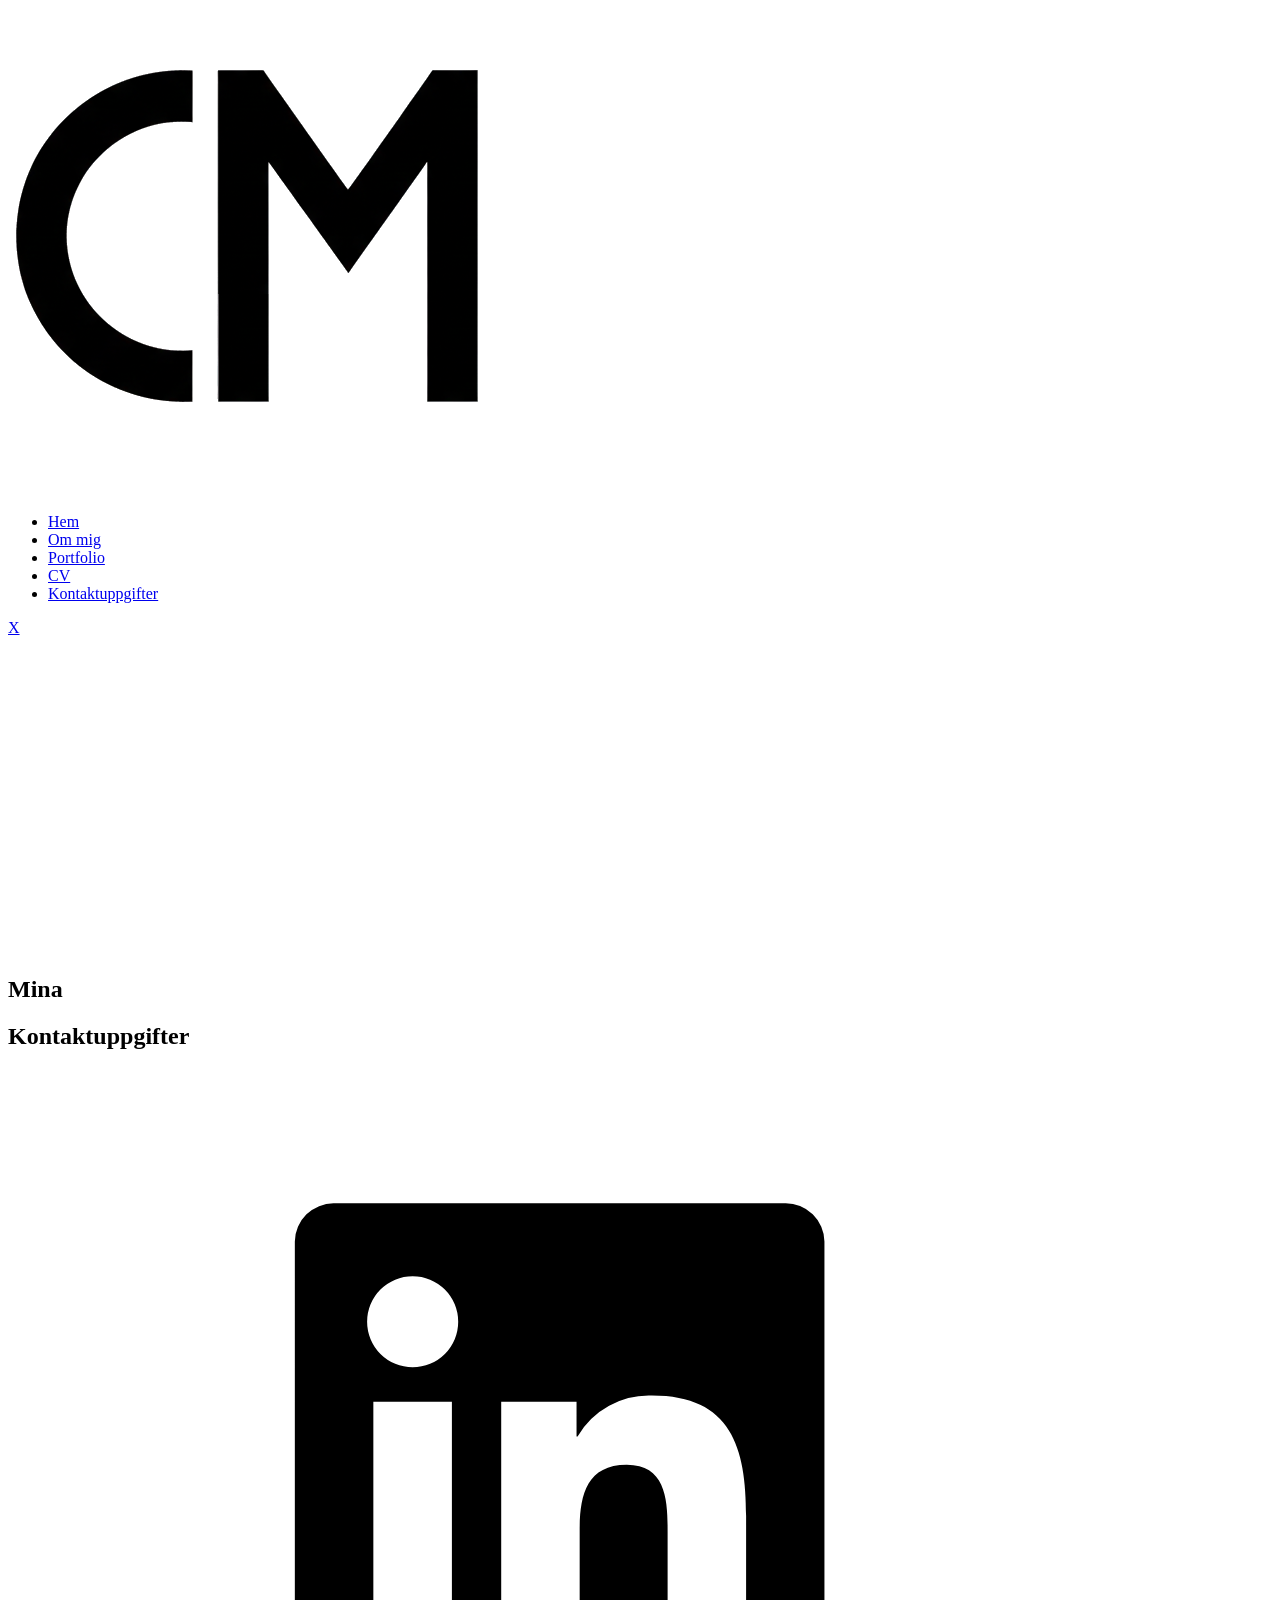
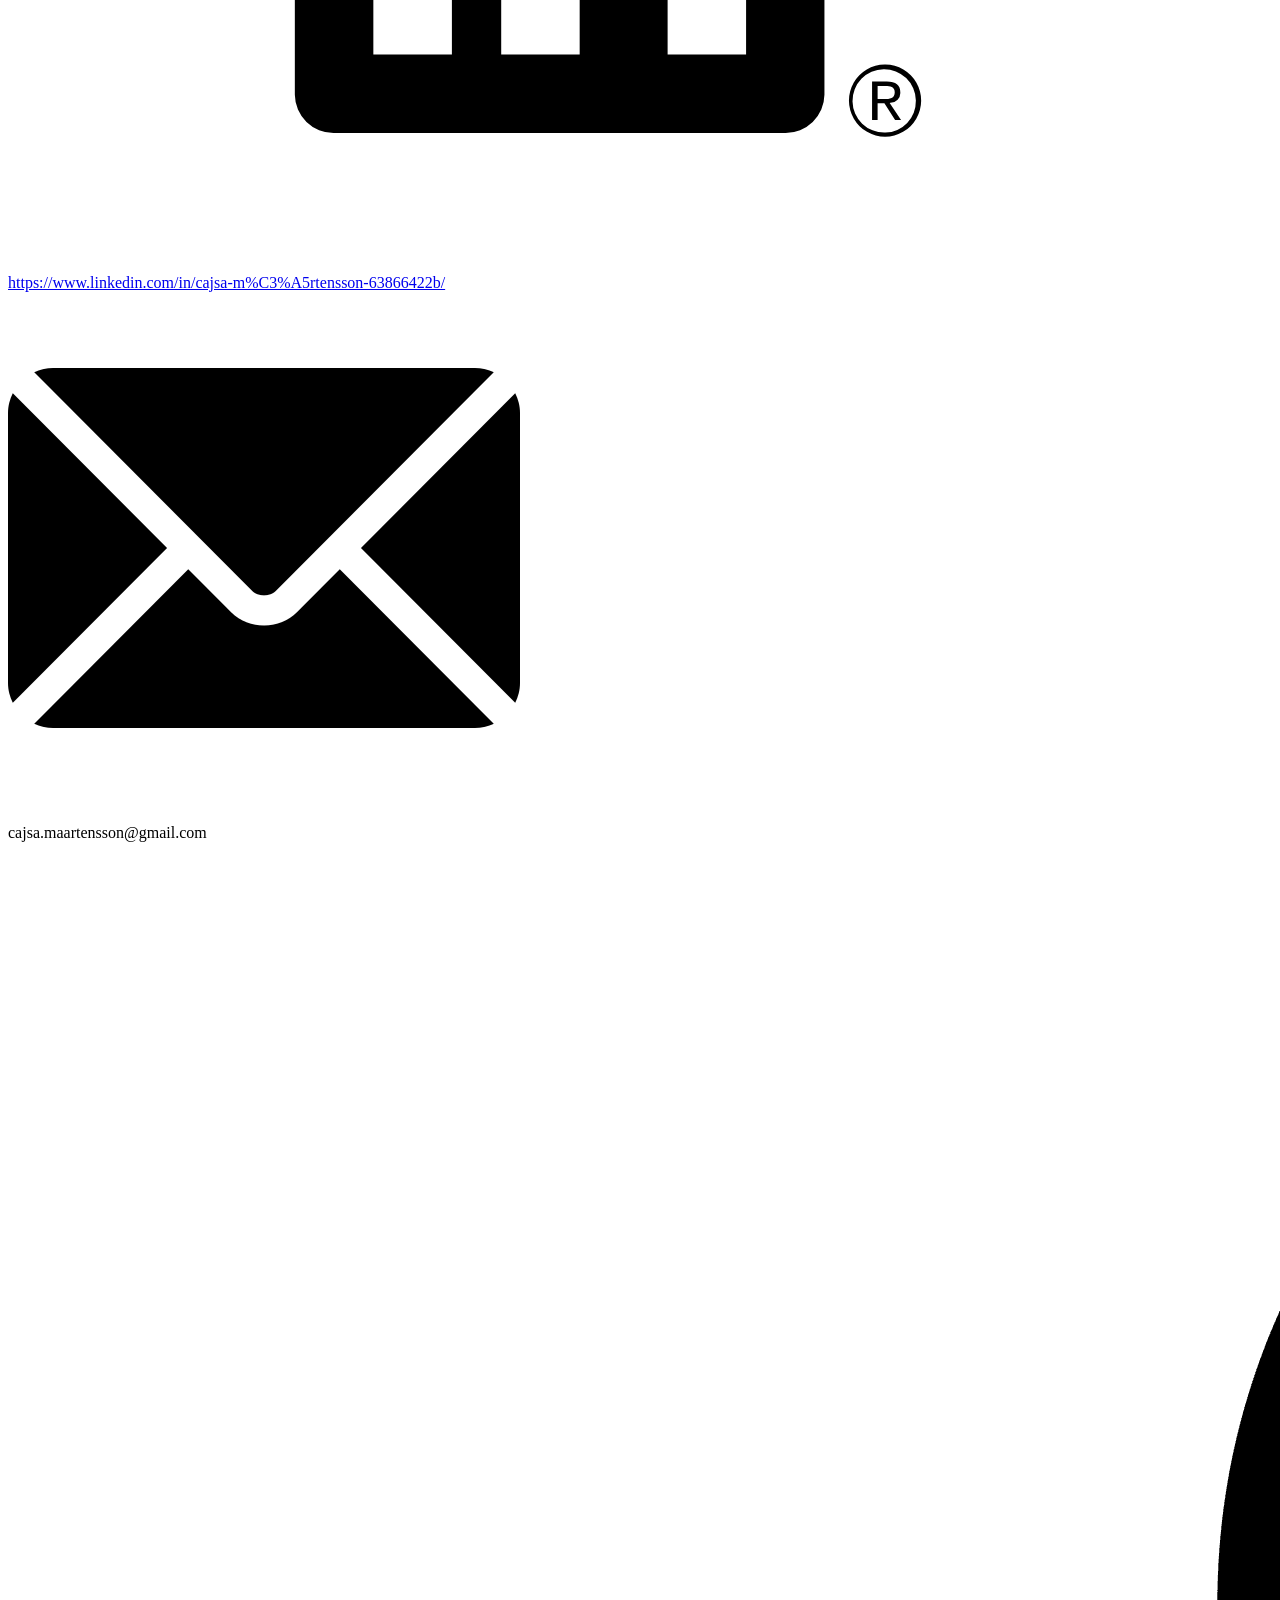
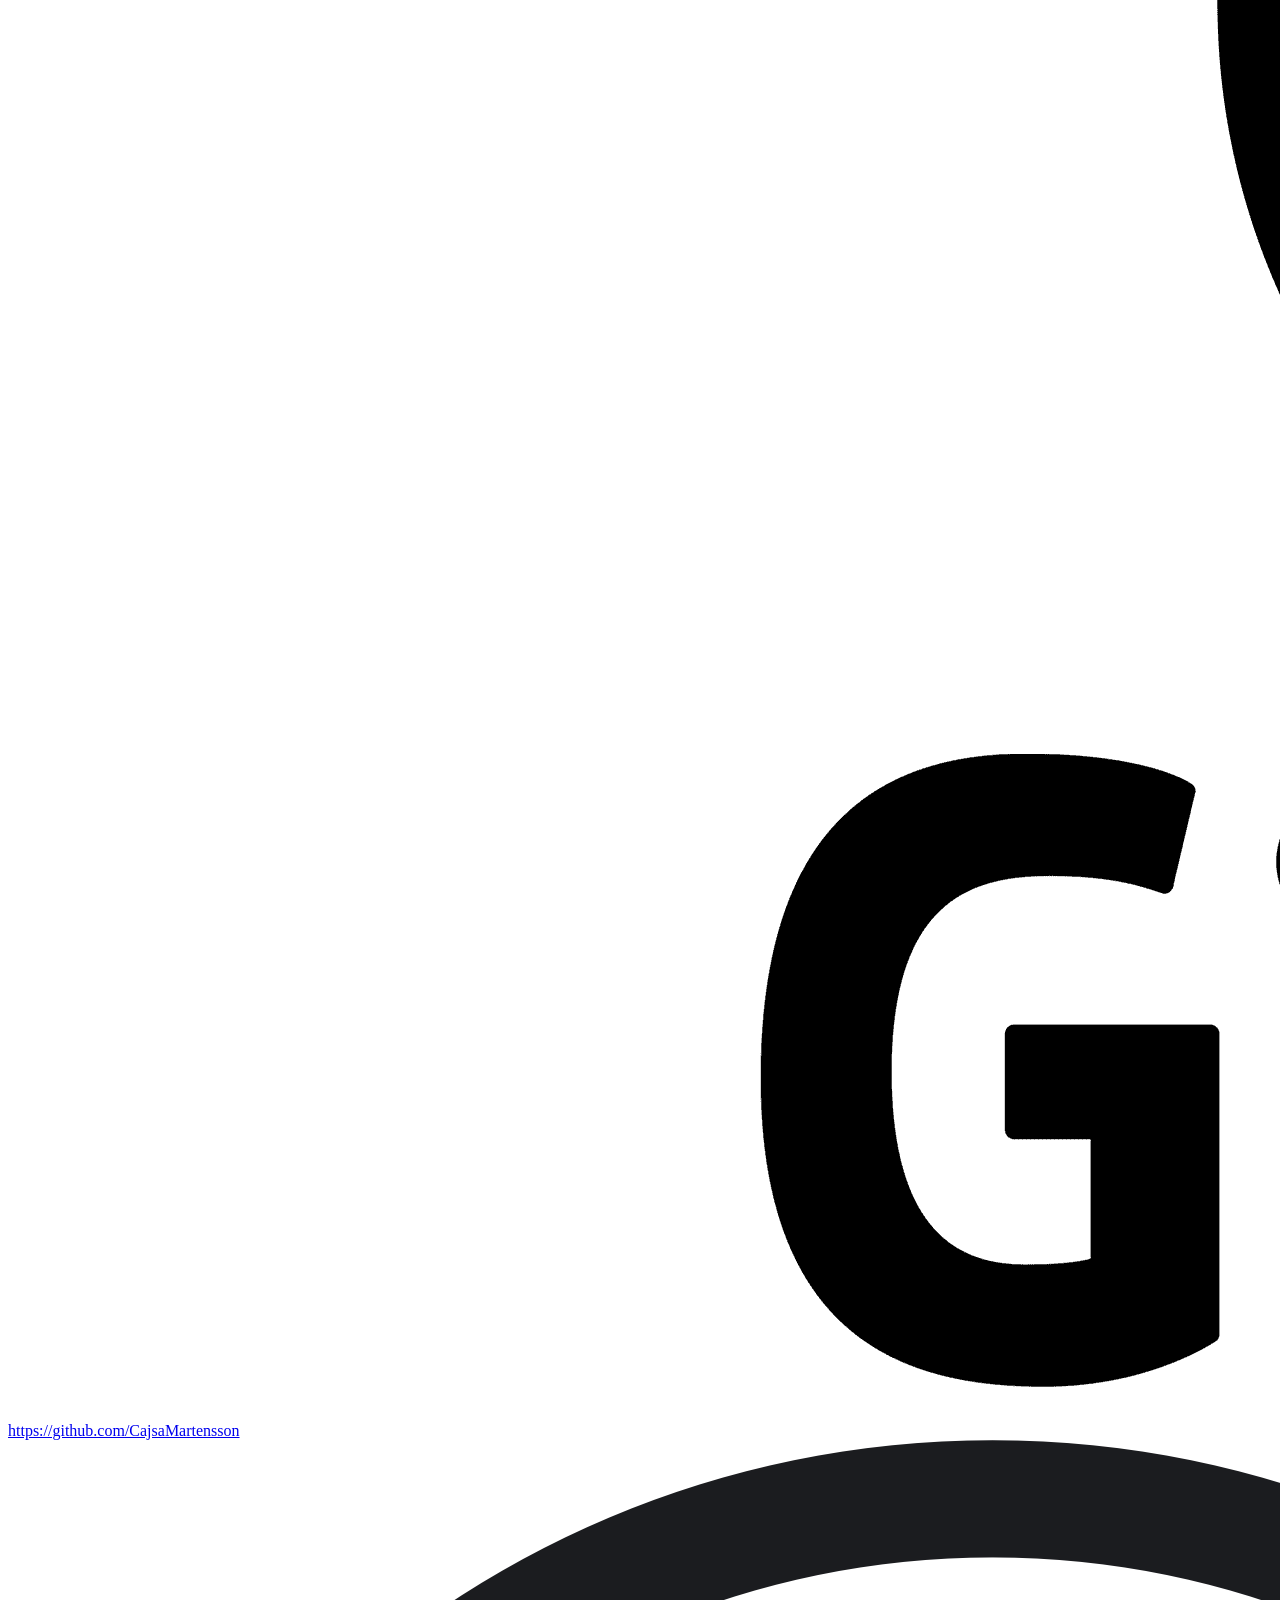
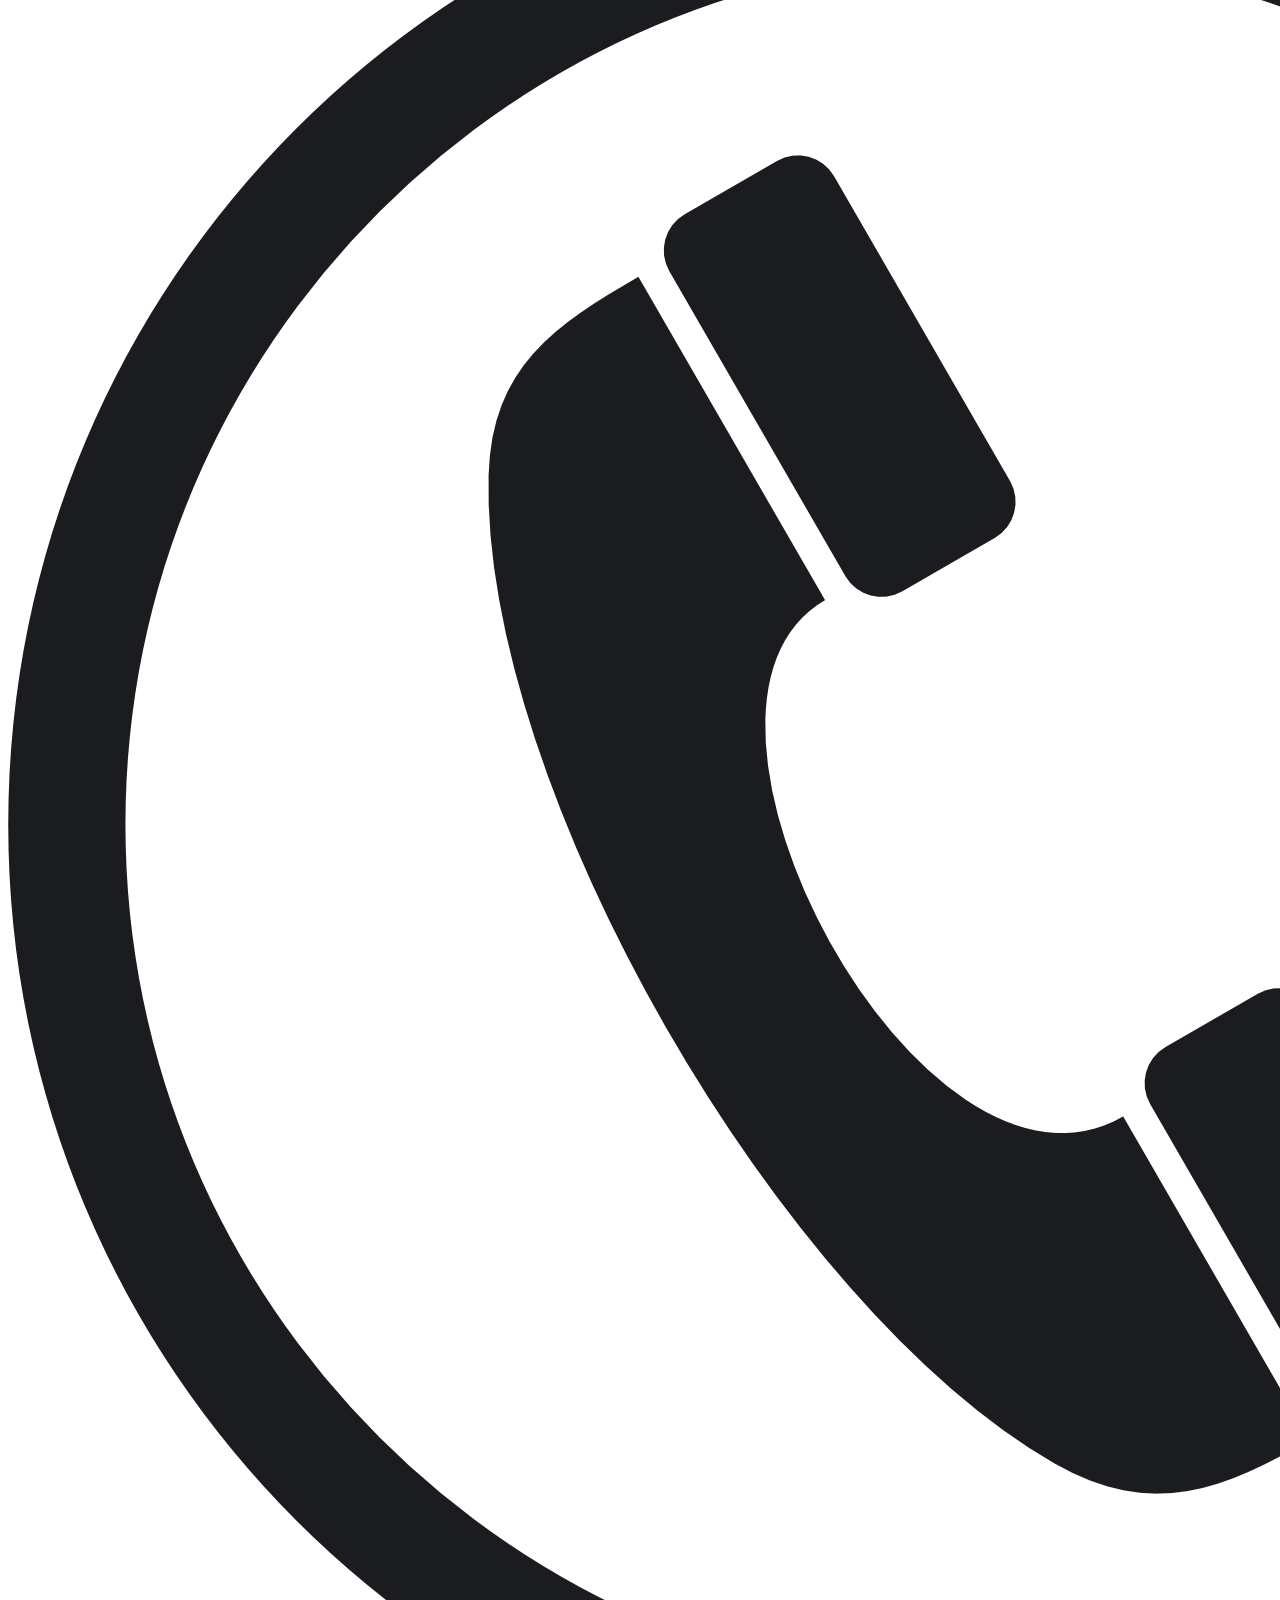
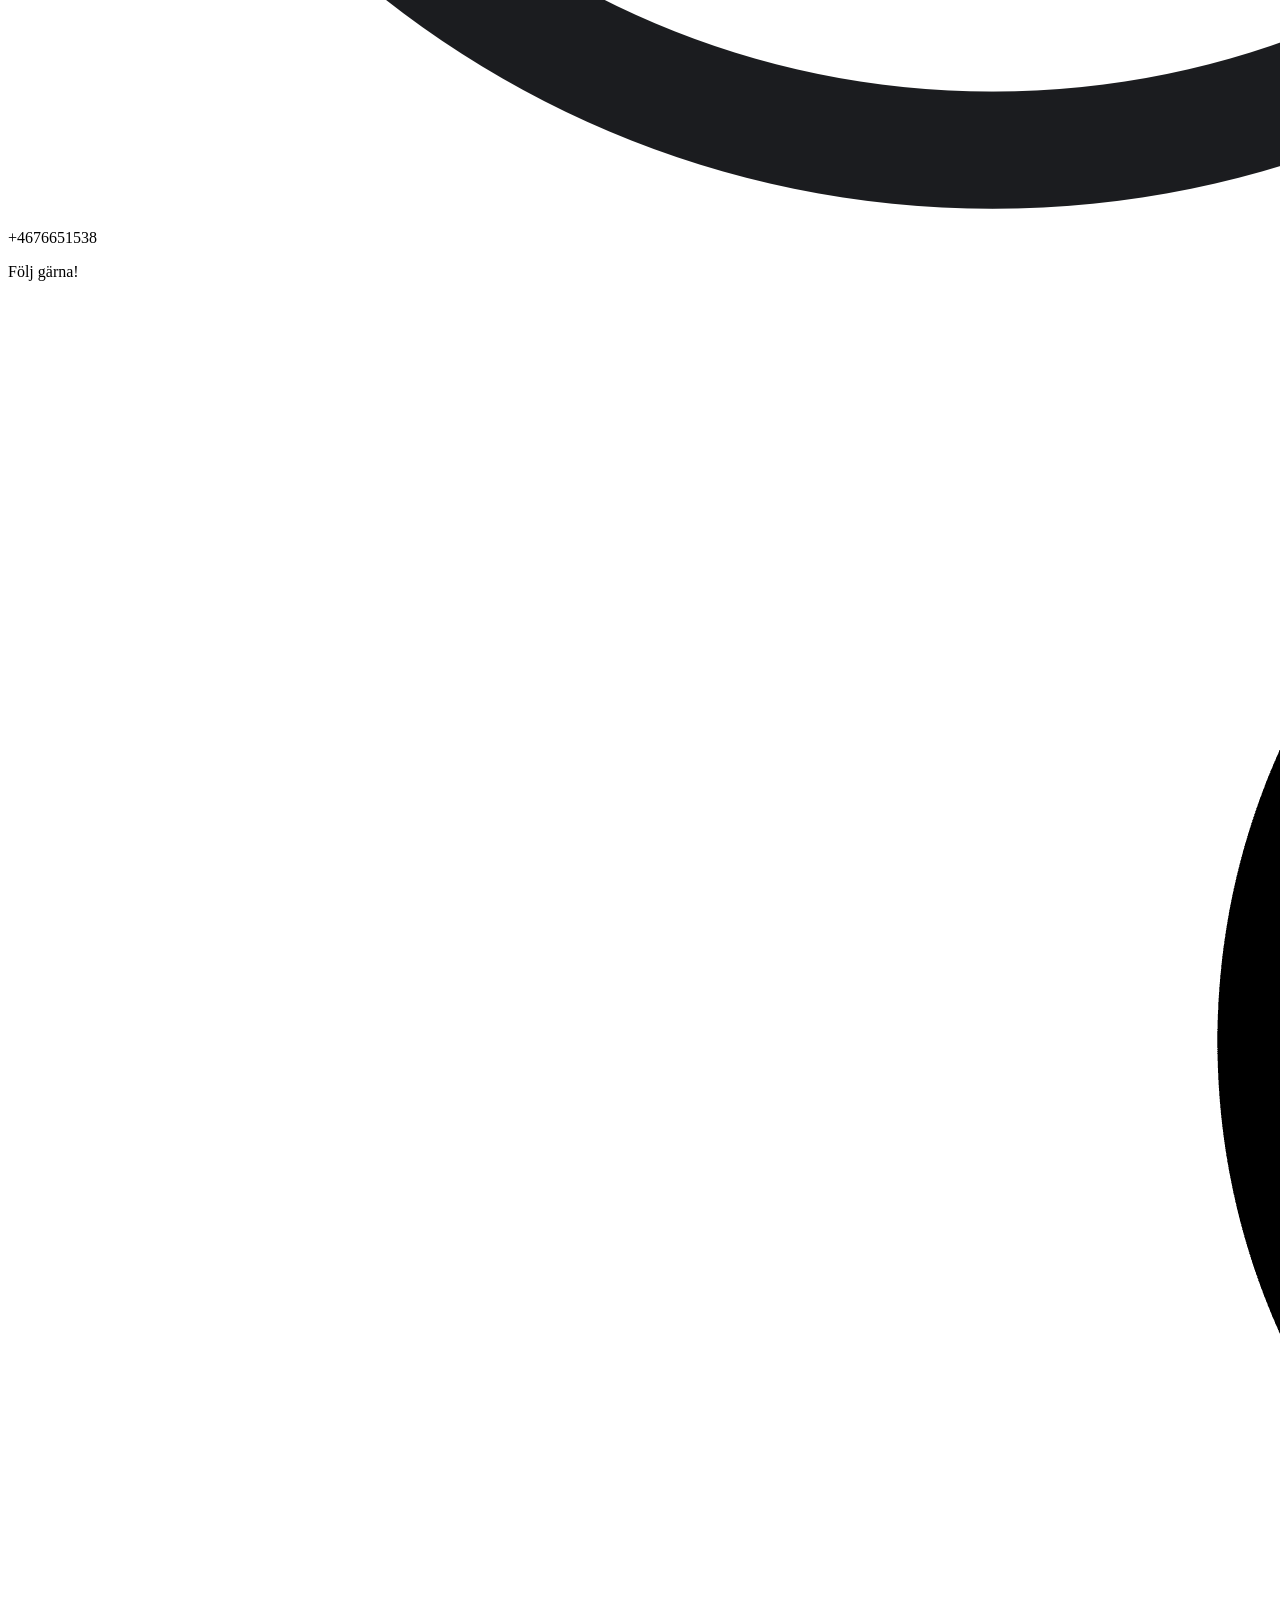
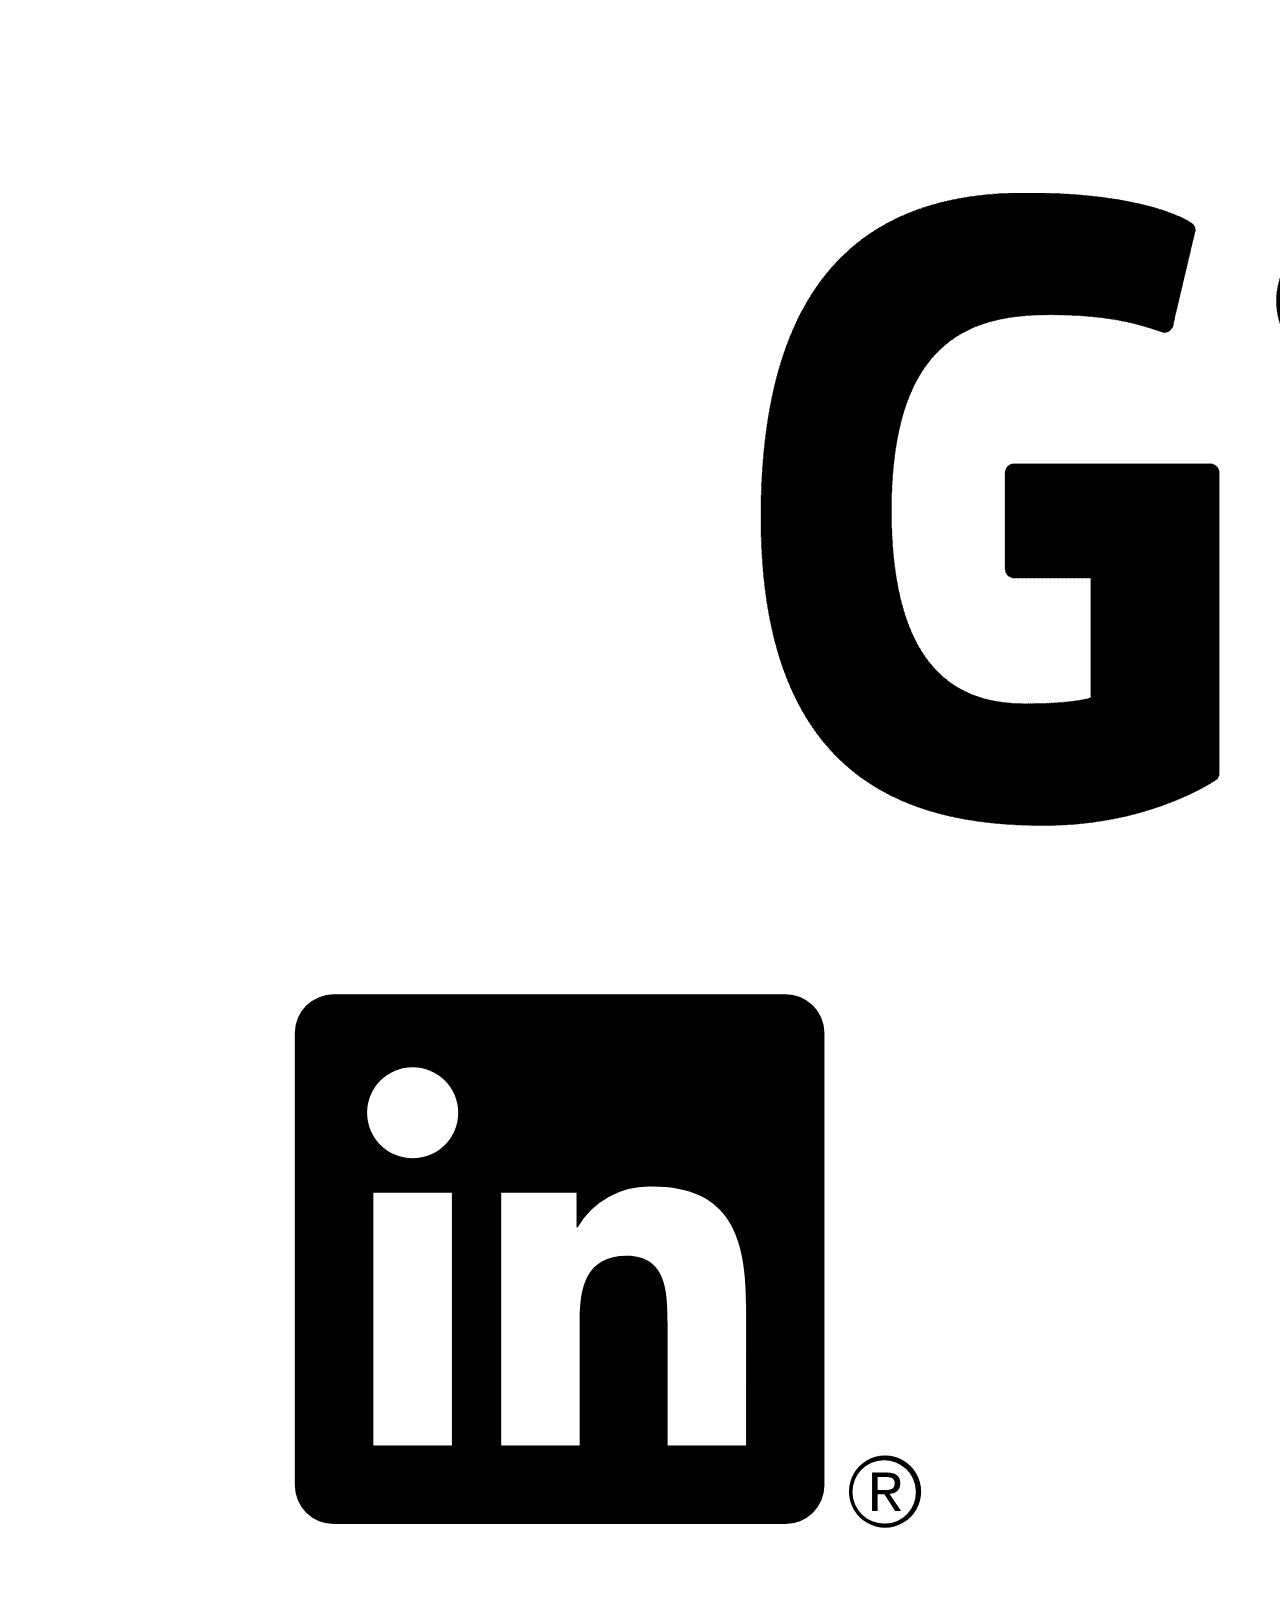
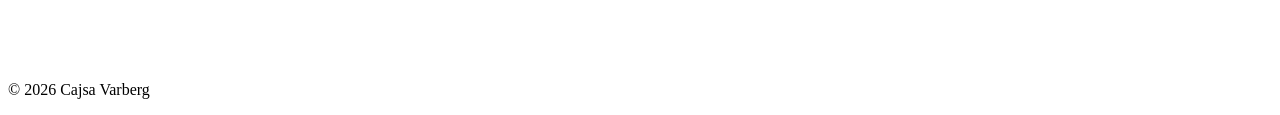
==== contact.html @ a8808f42 "Fixed the last things" ====
<!DOCTYPE html>
<html lang="sv">
<head>
    <meta charset="UTF-8">
    <meta name="viewport" content="width=device-width, initial-scale=1.0">
    <title>Contact</title>
        <link rel="stylesheet" href="style.CSS" />
            <script src="event.js" defer></script>
</head>
<body>
  <div class="wrapper">

        <header>
      <nav class="navbar">
        <section class="logo">
          <img src="IMG/logo transparent.png" alt="Logga för hemsida" />
        </section>

        <ul class="nav-links">
          <li><a href="index.HTML">Hem</a></li>
          <li><a href="presentation.HTML">Om mig</a></li>
          <li><a href="portfolio.HTML">Portfolio</a></li>
          <li><a href="cv.HTML">CV</a></li>
          <li><a href="contact.HTML" class="active">Kontaktuppgifter</a></li>
        </ul>
      </nav>
    </header>

    <section id="secretModal">
              <section class="modal-window">
                  <div class="close-container">
                      <a id="secretModalClose" class="modal-close" href="#">X</a>
                    </div>
                    <iframe
                    id="secretVideo" 
                    width="560" 
                    height="315" 
                    src="https://www.youtube.com/embed/PDJLvF1dUek&list" 
                    title="youtube-video" 
                    frameBorder="0"   
                    allow="accelerometer; autoplay; clipboard-write; encrypted-media; gyroscope; picture-in-picture; web-share"  
                    allowFullScreen>
                </iframe>
            </section>
        </section>
    <main>
  <!-- main -->

 <section class="title">
              <h2 class="mainText">Mina</h2>
          <h1 id="primaryText">Kontaktuppgifter</h1>
  </section>

  <section class="contact-details">
    <article class="linkedInDetails">
       <img src="IMG/linked in logo.svg" alt="Logo på LinkedIn">
       <a href="https://www.linkedin.com/in/cajsa-m%C3%A5rtensson-63866422b/"
          target="_blank">https://www.linkedin.com/in/cajsa-m%C3%A5rtensson-63866422b/</a>
    </article>

    <article class="emailDetails">
      <img src="IMG/email-logo.png" alt="Email-symbol">
      <p>cajsa.maartensson@gmail.com</p>
    </article>

    <article class="githubDetails">
      <img src="IMG/GitHub Logo.png" alt="Logo på GitHub">
      <a href="https://github.com/CajsaMartensson" target="_blank">https://github.com/CajsaMartensson</a>
    </article>

    <article class="telephoneDetails">
      <img src="IMG/telephone-logo.png" alt="Telefon-symbol">
      <p>+4676651538</p>
    </article>
  </section>

</main>
    <footer>
        <article class="footer-logos">
              <p id="secretBtn">Följ gärna!</p>
            <div class="logos">
                <a href="https://github.com/CajsaMartensson" target="_blank">
                    <img src="IMG/GitHub Logo.png" alt="Bildlänk till GitHub"
                    /></a>
                    <a
                    href="https://www.linkedin.com/in/cajsa-m%C3%A5rtensson-63866422b/"
                    target="_blank"
                    ><img src="IMG/linked in logo.svg" alt="Bildlänk till LinkedIn"
                    /></a>
                </div>
            </article>
            <p>&copy; 2026 Cajsa Varberg</p>
    </footer>
      </div>
</body>
</html>
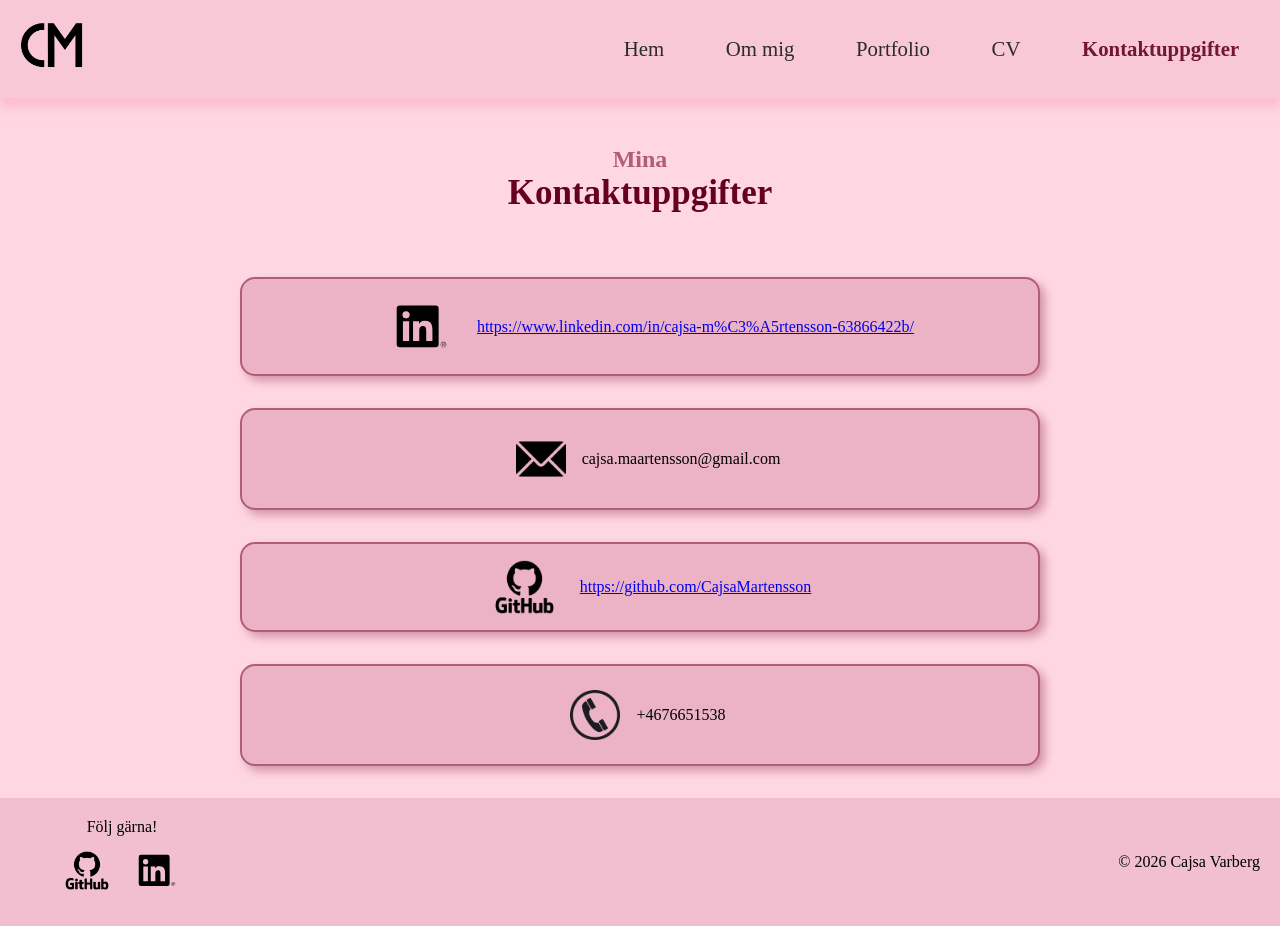
==== commit a30f200d: "Fixed casing" ====
--- a/contact.html
+++ b/contact.html
@@ -4,7 +4,7 @@
     <meta charset="UTF-8">
     <meta name="viewport" content="width=device-width, initial-scale=1.0">
     <title>Contact</title>
-        <link rel="stylesheet" href="style.CSS" />
+        <link rel="stylesheet" href="style.css" />
             <script src="event.js" defer></script>
 </head>
 <body>
--- a/style.css
+++ b/style.css
@@ -0,0 +1,613 @@
+* {
+  margin: 0;
+  padding: 0;
+  border: 0;
+  box-sizing: border-box;
+  font-family: "Playfair Display", serif;
+}
+
+body {
+  background-color: #ffd7e3;
+  min-height: 100vh;
+}
+
+/*----NAV----*/
+.navbar {
+  display: flex;
+  justify-content: space-between;
+  align-items: center;
+  padding: 15px 20px;
+  background-color: #f8c8d6;
+  box-shadow: 0px 10px 10px #f8a4bd81;
+}
+
+.navbar img {
+  width: 4rem;
+}
+
+.nav-links {
+  list-style: none;
+  display: flex;
+  flex-wrap: wrap;
+}
+
+.nav-links li {
+  margin-left: 20px;
+}
+
+.nav-links a {
+  position: relative;
+  display: inline-block;
+  text-decoration: none;
+  font-size: 1.3em;
+  margin: 1em;
+  color: #2b2b2b;
+  font-weight: 1000px;
+}
+
+.nav-links a.active {
+  color: #721632;
+  font-weight: 900;
+}
+
+.nav-links a:before,
+.nav-links a:after {
+  content: "";
+  position: absolute;
+  height: 3px;
+  width: 0;
+  background: #b05d76;
+  transition: 0.5s;
+  -webkit-transition: 0.5s;
+  -moz-transition: 0.5s;
+  -ms-transition: 0.5s;
+  -o-transition: 0.5s;
+}
+
+.nav-links a:after {
+  left: 0;
+  bottom: -5px;
+}
+
+.nav-links a:before {
+  right: 0;
+  top: -5px;
+}
+
+.nav-links a:hover:after,
+.nav-links a:hover:before {
+  width: 100%;
+}
+
+.mainText {
+  color: #b05d76;
+}
+
+h1 {
+  color: #65001e;
+  font-size: 35px;
+}
+
+/* ----HOME---- */
+
+main {
+  box-sizing: border-box;
+  flex: 1;
+}
+
+.section-continer {
+  display: flex;
+}
+
+#profile {
+  display: flex;
+  flex-direction: column;
+  align-items: center;
+  justify-content: center;
+  margin: 2rem;
+  height: auto;
+  padding: 1rem 7rem;
+}
+
+.section-text {
+  align-self: center;
+  text-align: center;
+}
+
+#profile-pic {
+  width: 200px;
+  height: 200px;
+}
+
+#profile-pic img {
+  width: 100%;
+  height: 100%;
+  object-fit: cover;
+  border-radius: 50%;
+  -webkit-border-radius: 50%;
+  -moz-border-radius: 50%;
+  -ms-border-radius: 50%;
+  -o-border-radius: 50%;
+  border: 5px solid #b05d76;
+}
+
+.btn-section {
+  display: flex;
+  justify-content: center;
+  margin: 1 rem;
+}
+
+.btn-section a {
+  display: flex;
+  align-items: center;
+  justify-content: center;
+  background-color: #ffc9db;
+  color: #2b2b2b;
+  border: 2px solid #b05d76;
+  width: 8rem;
+  height: 2rem;
+  margin: 1rem;
+  padding: 0.8em;
+  text-decoration: none;
+  border-radius: 15px;
+  -webkit-border-radius: 15px;
+  -moz-border-radius: 15px;
+  -ms-border-radius: 15px;
+  -o-border-radius: 15px;
+  box-shadow: 5px 5px 10px #b05d768e;
+}
+
+.btn-section a:hover {
+  background-color: #b05d768e;
+  transform: scale(1.1);
+  -webkit-transform: scale(1.1);
+  -moz-transform: scale(1.1);
+  -ms-transform: scale(1.1);
+  -o-transform: scale(1.1);
+  cursor: pointer;
+}
+
+/* ----Footer---- */
+footer {
+  background-color: #f1bfd0;
+  display: flex;
+  justify-content: space-between;
+  align-items: center;
+  padding: 20px;
+  margin-top: 1em;
+}
+
+.footer-logos {
+  display: flex;
+  flex-direction: column;
+  align-items: center;
+  margin-left: 2rem;
+}
+
+.logos {
+  display: flex;
+}
+
+.logos a {
+  height: 70px;
+  width: 70px;
+  transition: transform 0.3s ease;
+  -webkit-transition: transform 0.3s ease;
+  -moz-transition: transform 0.3s ease;
+  -ms-transition: transform 0.3s ease;
+  -o-transition: transform 0.3s ease;
+}
+
+.logos a:hover {
+  transform: translateY(-5px);
+  -webkit-transform: translateY(-5px);
+  -moz-transform: translateY(-5px);
+  -ms-transform: translateY(-5px);
+  -o-transform: translateY(-5px);
+  cursor: pointer;
+}
+
+footer a img {
+  width: 100%;
+  height: 100%;
+  object-fit: contain;
+}
+
+/* ---ABOUT ME---- */
+.info-container {
+  display: flex;
+  align-items: center;
+  flex-direction: column;
+  justify-content: space-around;
+  width: 100%;
+}
+
+.info {
+  display: flex;
+  justify-content: center;
+  flex-wrap: wrap;
+  margin: 1rem;
+}
+
+.school,
+.work {
+  border: 2px solid #b05d76;
+  padding: 1em;
+  margin: 1em;
+  border-radius: 15px;
+  -webkit-border-radius: 15px;
+  -moz-border-radius: 15px;
+  -ms-border-radius: 15px;
+  -o-border-radius: 15px;
+  padding: 1.5em 3em;
+  display: flex;
+  flex-direction: column;
+  align-items: center;
+  background-color:#f1bfd0;
+}
+
+.school p,
+.work p{
+  font-size: 1.2em;
+  margin-top: 1em;
+}
+
+.about-me-text{
+  max-width: 900px;
+  line-height: 1.5em;
+  margin: 2em;
+}
+
+.info img {
+  width: 50px;
+  height: 50px;
+  object-fit: contain;
+}
+
+.info-container h1{
+  margin: 2rem;
+}
+
+/* Sätta längst ned?? */
+@media (max-width: 500px) {
+  #profile-pic img {
+    visibility: hidden;
+    height: 0;
+    width: 0;
+  }
+}
+
+@media(max-width: 1100px){
+  .rowOne,
+  .rowTwo{
+    justify-content: center !important;
+  }
+}
+
+.wrapper {
+  display: flex;
+  flex-direction: column;
+  min-height: 100vh;
+}
+
+
+/* ----Portfolio---- */
+
+.title{
+  display: flex;
+  flex-direction: column;
+  align-items: center;
+  margin: 3rem;
+}
+
+.project-container{
+    display: grid;
+    grid-template-columns: 1fr 1fr;
+    gap: 2em;
+    justify-items: center;
+}
+
+.rowOne,
+.rowTwo{
+  list-style: none;
+  padding: 0;
+  display: flex;
+  flex-wrap: wrap;
+  width: 100%;
+  max-width: 1100px;
+  margin: 0 auto;
+}
+
+.card-header{
+  display: flex;
+  align-items: center;
+  justify-content: center;
+  width: 100%;
+  margin-bottom: 15px;
+}
+
+.card-header img {
+  width: 40px;
+  height: 40px;
+  object-fit: contain;
+  margin-right: 12px;
+}
+
+.project-card{
+  min-width: 250px;
+  display: flex;
+  align-items: center;
+  flex-direction: column;
+  border: 2px solid #b05d76;
+  background-color:#f1bfd0;
+  margin: 0.7rem;
+  padding: 1rem 0.5rem;
+  border-radius: 15px;
+  -webkit-border-radius: 15px;
+  -moz-border-radius: 15px;
+  -ms-border-radius: 15px;
+  -o-border-radius: 15px;
+  flex-wrap: wrap;
+  box-shadow: 5px 5px 10px #b05d768e;
+}
+
+#libraryName h2,
+#databaseName h2,
+#spotifyLogInName h2,
+#bankName h2{
+      color: #b05d76;
+      font-size: 1.5em;
+}
+
+
+/* ----MODAL POPUP---- */
+.modal{
+  display: none;
+  position: fixed;
+  top: 0;
+  left: 0;
+  height: 100%;
+  width: 100%;
+  background-color: rgba(0, 0, 0, 0.5);
+  z-index: 1000;
+}
+
+.modal:target{
+  display: block;
+  display: flex;
+  justify-content: center;
+  align-items: center;
+}
+
+.modal-window{
+    border: 2px solid #b05d76;
+  background-color:#f1bfd0;
+  width: 40rem;
+  margin: 1rem;
+  padding: 1.5rem;
+  border-radius: 15px;
+  -webkit-border-radius: 15px;
+  -moz-border-radius: 15px;
+  -ms-border-radius: 15px;
+  -o-border-radius: 15px;
+  box-shadow: 5px 5px 10px #b05d768e;
+}
+
+.close-container{
+  display: flex;
+  justify-content: flex-end;
+}
+
+.modal-close{
+  display: flex;
+  align-items: center;
+  justify-content: center;
+  background-color: #e2aabd;
+  color: #2b2b2b;
+  border: 2px solid #b05d76;
+  width: 2rem;
+  height: 2rem;
+  margin: 1rem;
+  padding: 0.8em;
+  text-decoration: none;
+  border-radius: 4px;
+  -webkit-border-radius: 4px;
+  -moz-border-radius: 4px;
+  -ms-border-radius: 4px;
+  -o-border-radius: 4px;
+  box-shadow: 5px 5px 10px #b05d768e;
+}
+
+.modal-close:hover{
+    background-color: #b05d768e;
+  transform: scale(1.1);
+  -webkit-transform: scale(1.1);
+  -moz-transform: scale(1.1);
+  -ms-transform: scale(1.1);
+  -o-transform: scale(1.1);
+  cursor: pointer;
+}
+
+.text-container{
+  display: flex;
+  flex-direction: column;
+justify-content: center;
+align-items: center;
+}
+
+.text-container h2{
+  padding-bottom: 0.5em;
+  font-size: 2em;
+}
+.text-container p{
+  padding: 0.5em;
+  font-size: 1.2em;
+}
+
+#secretModal{
+    display: none;
+    position: fixed;
+    top: 0;
+    left: 0;
+    height: 100%;
+    width: 100%;
+    justify-content: center;
+    align-items: center;
+    background-color: rgba(0, 0, 0, 0.5);
+    z-index: 2000;
+}
+
+/* ----CV---- */
+
+.CV-cards{
+    display: grid;
+    grid-template-columns: 1fr 1fr;
+    justify-items: center;
+}
+
+.card{
+  background-color: #e2aabd;
+  margin-bottom: 2em;
+  padding: 0.5em;
+  border: 2px solid #b05d76;
+  width: 80%;
+  max-width: 65rem;
+  display: flex;
+  flex-direction: column;
+  align-items: center;
+  border-radius: 15px;
+  -webkit-border-radius: 15px;
+  -moz-border-radius: 15px;
+  -ms-border-radius: 15px;
+  -o-border-radius: 15px;
+}
+
+.card ul{
+  display: flex;
+  justify-content: center;
+  flex-wrap: wrap;
+}
+
+.card ul li{
+  background-color: #f8c8d6;
+  padding: 0.5em;
+  margin: 0.5em;
+  list-style: none;
+  flex-wrap: wrap;
+  font-weight: 3px;
+  border-radius: 10px;
+  -webkit-border-radius: 10px;
+  -moz-border-radius: 10px;
+  -ms-border-radius: 10px;
+  -o-border-radius: 10px;
+  font-size: 17px;
+}
+
+
+/* Kontaktuppgifter */
+
+.contact-details{
+display: flex;
+align-items: center;
+flex-direction: column;
+}
+
+.linkedInDetails,
+.githubDetails,
+.emailDetails,
+.telephoneDetails{
+  display: flex;
+  align-items: center;
+  justify-content: center;
+  border: 2px solid #b05d76;
+  padding: 0.5em;
+  margin: 1em;
+  border-radius: 15px;
+  -webkit-border-radius: 15px;
+  -moz-border-radius: 15px;
+  -ms-border-radius: 15px;
+  -o-border-radius: 15px;
+  width: 90%;
+  max-width: 50rem;
+  flex-wrap: wrap;
+  background-color: #ecb3c6;
+   box-shadow: 5px 5px 10px #b05d768e;
+}
+
+.linkedInDetails img,
+.githubDetails img{
+  width: 95px;
+  margin: 0.5em
+}
+.emailDetails img,
+.telephoneDetails img{
+  width: 50px;
+  margin: 1em;
+}
+
+.linkedInDetails p,
+.githubDetails p,
+.emailDetails p,
+.telephoneDetails p{
+  overflow-wrap: break-word;
+  max-width: 100%;
+}
+
+/* Secret */
+main.active{
+    background-color: #ff709b;
+}
+
+
+/* Loader */
+.loader{
+    position: fixed;
+    top: 0;
+    left: 0;
+    width: 100vw;
+    height: 100vh;
+    display: none;
+    justify-content: center;
+    align-items: center;
+    background-color: #1b1c1d57;
+    transition: opacity 0.75s, visibility 0.75s;
+        -webkit-transition: opacity 0.75s, visibility 0.75s;
+        -moz-transition: opacity 0.75s, visibility 0.75s;
+        -ms-transition: opacity 0.75s, visibility 0.75s;
+        -o-transition: opacity 0.75s, visibility 0.75s;
+    z-index: 5000;
+}
+
+.loader-active{
+    display: flex;
+}
+
+.loader-hidden{
+    opacity: 0;
+    visibility: hidden;
+}
+
+.loader::after{
+    content: "";
+    width: 75px;
+    height: 75px;
+    border: 15px solid #dddddd;
+    border-top-color: #b05d76;
+    border-radius: 50%;
+    -webkit-border-radius: 50%;
+    -moz-border-radius: 50%;
+    -ms-border-radius: 50%;
+    -o-border-radius: 50%;
+    animation: loading 0.75s ease infinite;
+    -webkit-animation: loading 0.75s ease infinite;
+}
+
+@keyframes loading
+{
+    from{
+        transform:rotate(0turn);
+    }
+    to{
+        transform:rotate(1turn);
+}
+}
